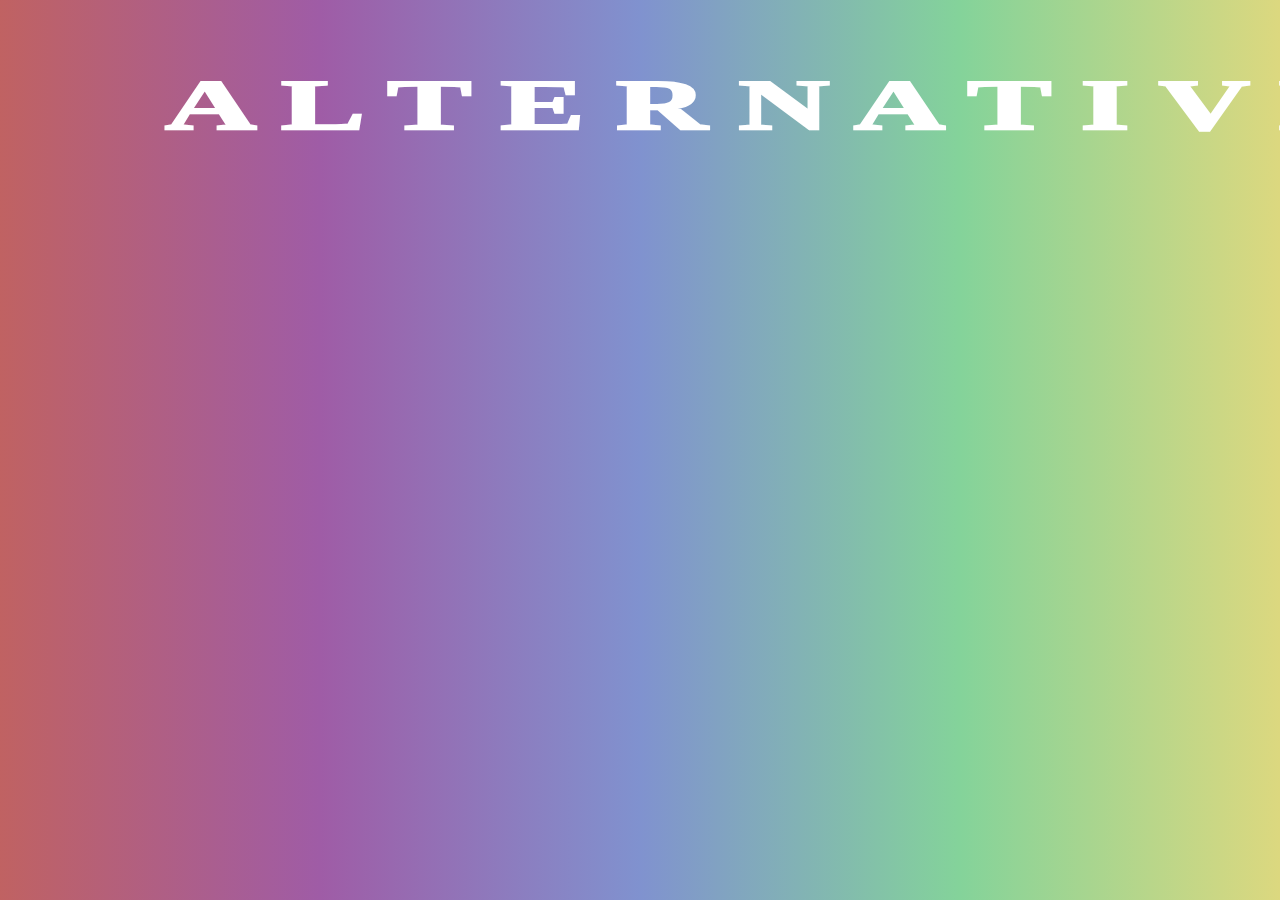
==== alternative.html @ cac51d24 "first publish" ====
<!DOCTYPE html>
<html lang="en">
<head>
    <meta http-equiv="x-ua-compatible" content="ie=edge">
    <meta charset="utf-8"> 
    <meta name="viewport" content="width=device-width, initial-scale=1">
    <title>Webpage Title</title>
    <link rel="stylesheet" href="style.css">
</head>

<body>
    <h1> A L T E R N A T I V E</h1>
    <div class="gradindex"></div>
</body>
---- style.css ----
*{
    margin: 0px;
    padding: 0px;
    box-sizing: border-box;     
}

h1{
    font-kerning: auto;
    display: inline-block;
    position: absolute;
    top: 0%;
    left: 33%;
    text-align: center;
    padding-top: 5%;
    color: white;
    font-size: 450%;
    font-weight: 1000;
    transform: scale(1.75,1);
    font-family:'Times New Roman', Times, serif;
}

.indextext{
    font-kerning: auto;
    display: inline-block;
    position: absolute;
    left: 43%;
    text-align: center;
    color: white;
    font-size: 400%;
    font-family:'Times New Roman', Times, serif;
}
  
.gradindex {
    height: 100vh;
    background: linear-gradient(to right, #C06262, #9F5CA6, #8092CF, #84D39A, #DCD87F);
}

.buttonpop {
    position: absolute;
    top: 27%;
    left: 43%;
    width: 200px;
    height: 75px;
    background: #ffffff;
    border-radius: 50%;
    font-family:'Times New Roman', Times, serif;
}

.buttonalt {
    position: absolute;
    top: 40%;
    left: 36.5%;
    width: 400px;
    height: 75px;
    background: #ffffff;
    border-radius: 50%;
    font-family:'Times New Roman', Times, serif;
}

.buttonele {
    position: absolute;
    top: 53%;
    left: 38%;
    width: 350px;
    height: 75px;
    background: #ffffff;
    border-radius: 50%;
    font-family:'Times New Roman', Times, serif;
}

.buttonjpop {
    position: absolute;
    top: 66%;
    left: 42.3%;
    width: 220px;
    height: 75px;
    background: #ffffff;
    border-radius: 50%;
    font-family:'Times New Roman', Times, serif;
}

.buttonfilm {
    position: absolute;
    top: 79%;
    left: 41.2%;
    width: 250px;
    height: 75px;
    background: #ffffff;
    border-radius: 50%;
    font-family:'Times New Roman', Times, serif;
}

.buttonpop:hover {
    background: #f2ed6a;
}
.buttonalt:hover {
    background: #f2ed6a;
}
.buttonele:hover {
    background: #f2ed6a;
}
.buttonjpop:hover {
    background: #f2ed6a;
}
.buttonfilm:hover {
    background: #f2ed6a;
}

.bar {
    position: absolute;
    width: 100%;
    height: 10px;
    border: 1px solid #ffffff;
    background-color: #ffffff;
    position: absolute;
    bottom: 25%;
    left:0%;
}

.days1{
    font-size: 100;
    font-family: 'Times New Roman', Times, serif;
    display: absolute;
    text-color: white;
    bottom: 20%;
    left: 5%;
}

.days2{
    font-size: 100;
    font-family: 'Times New Roman', Times, serif;
    bottom: 20%;
    left: 20%;
}

.days3{
    font-size: 100;
    font-family: 'Times New Roman', Times, serif;
    bottom: 20%;
    left: 35%;
}

.days4{
    font-size: 100;
    font-family: 'Times New Roman', Times, serif;
    bottom: 20%;
    left: 50%;
}

.days5{
    font-size: 100;
    font-family: 'Times New Roman', Times, serif;
    bottom: 20%;
    left: 65%;
}

.days6{
    font-size: 100;
    font-family: 'Times New Roman', Times, serif;
    bottom: 20%;
    left: 80%;
}

.days7{
    font-size: 100;
    font-family: 'Times New Roman', Times, serif;
    bottom: 20%;
    left: 95%;
}

.oval {
    height: 7px;
    width: 20px;
    background-color: rgb(255, 255, 255);
    border-radius: 50%;
    text-align: center;
    padding-bottom: 10px;
  }

.oval:hover{
    background-color: aqua;
    transition: background-color 1s;
}
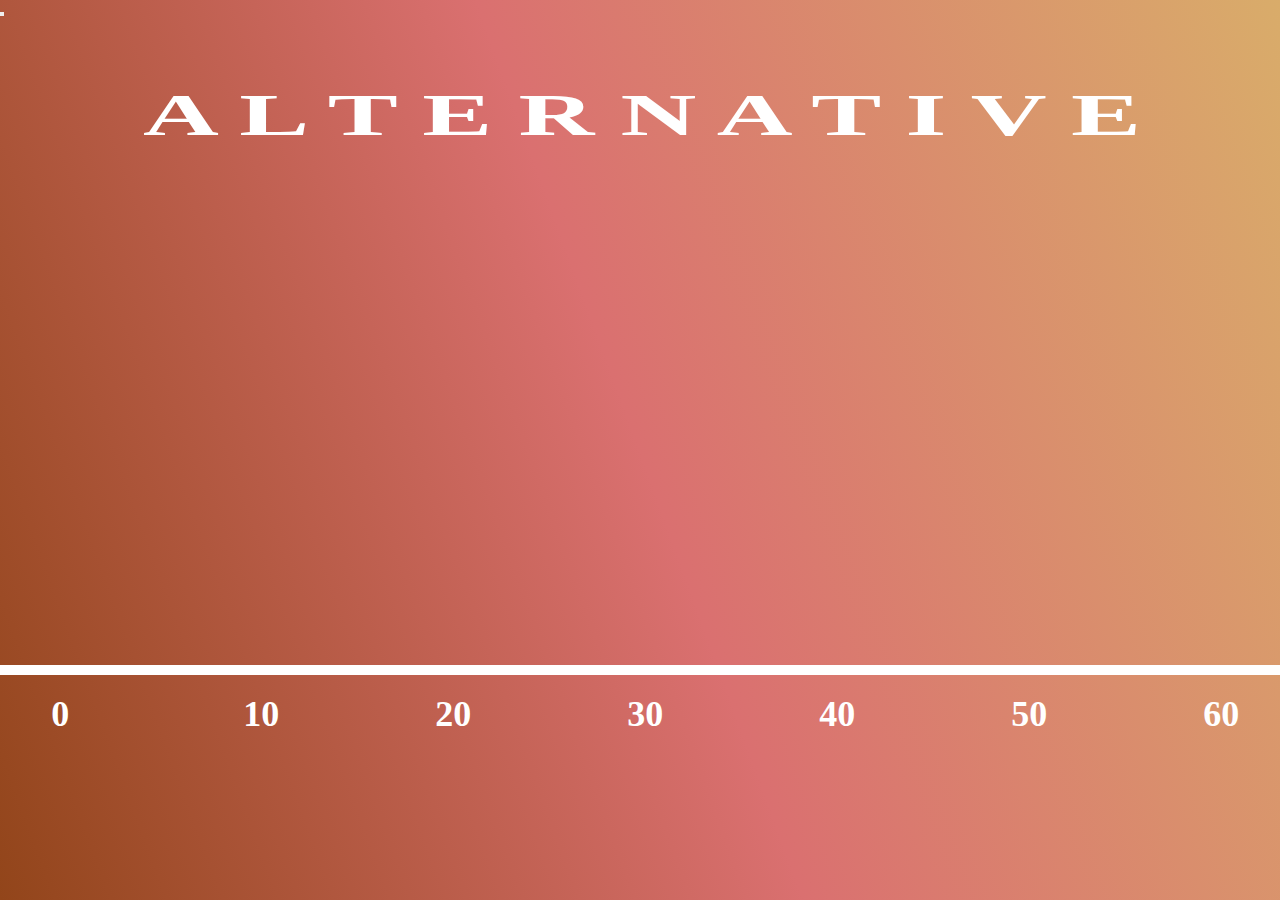
==== commit 81e53521: "oct31" ====
--- a/alternative.html
+++ b/alternative.html
@@ -4,11 +4,20 @@
     <meta http-equiv="x-ua-compatible" content="ie=edge">
     <meta charset="utf-8"> 
     <meta name="viewport" content="width=device-width, initial-scale=1">
-    <title>Webpage Title</title>
+    <title>ALTERNATIVE</title>
     <link rel="stylesheet" href="style.css">
 </head>
 
 <body>
-    <h1> A L T E R N A T I V E</h1>
-    <div class="gradindex"></div>
+    <div class="gradalt">
+        <button class="h1"><a href="index.html"><h1>A L T E R N A T I V E</h1></a></button>
+        <div class="bar"></div>
+        <div class="days1"><h3>0</h3></div>
+        <div class="days2"><h3>10</h3></div>
+        <div class="days3"><h3>20</h3></div>
+        <div class="days4"><h3>30</h3></div>
+        <div class="days5"><h3>40</h3></div>
+        <div class="days6"><h3>50</h3></div>
+        <div class="days7"><h3>60</h3></div>
+    </div>
 </body>--- a/style.css
+++ b/style.css
@@ -5,43 +5,74 @@
     box-sizing: border-box;     
 }
 
+.gradindex {
+    height: 100vh;
+    background: linear-gradient(to right, #C06262, #9F5CA6, #8092CF, #84D39A, #DCD87F);
+}
+
+.gradpop {
+    height: 100vh;
+    background: linear-gradient(110deg, #e55757, #bb73c2, #6985e9);
+}
+
+.gradalt {
+    height: 100vh;
+    background: linear-gradient(70deg, #92451a, #da7070, #d9ac6a);
+}
+
+.gradele {
+    height: 100vh;
+    background: linear-gradient(110deg, #41c49d, #6381e6, #d952e6);
+}
+
+.gradjpop {
+    height: 100vh;
+    background: linear-gradient(70deg, #7f5090, #d496c5);
+}
+
+.gradfilm {
+    height: 100vh;
+    background: linear-gradient(to right, #747474, #545a65, #696757, #695656, #313131);
+}
+
 h1{
     font-kerning: auto;
     display: inline-block;
     position: absolute;
-    top: 0%;
-    left: 33%;
-    text-align: center;
-    padding-top: 5%;
+    top: 9%;
+    width: 100%;
+    text-align: center;
     color: white;
     font-size: 450%;
-    font-weight: 1000;
+    font-weight: 900;
     transform: scale(1.75,1);
     font-family:'Times New Roman', Times, serif;
 }
 
-.indextext{
+h1:hover{
+    color:black
+}
+
+h2{
     font-kerning: auto;
     display: inline-block;
-    position: absolute;
-    left: 43%;
-    text-align: center;
-    color: white;
-    font-size: 400%;
-    font-family:'Times New Roman', Times, serif;
-}
-  
-.gradindex {
-    height: 100vh;
-    background: linear-gradient(to right, #C06262, #9F5CA6, #8092CF, #84D39A, #DCD87F);
+    text-align: center;
+    color: #8092CF;
+    font-size: 225%;
+    font-weight: 900;
+    font-family:'Times New Roman', Times, serif;
+}
+
+h2:hover{
+    color: black;
 }
 
 .buttonpop {
     position: absolute;
     top: 27%;
     left: 43%;
-    width: 200px;
-    height: 75px;
+    width: 14%;
+    height: 10%;
     background: #ffffff;
     border-radius: 50%;
     font-family:'Times New Roman', Times, serif;
@@ -49,10 +80,10 @@
 
 .buttonalt {
     position: absolute;
-    top: 40%;
-    left: 36.5%;
-    width: 400px;
-    height: 75px;
+    top: 41%;
+    left: 38%;
+    width: 24%;
+    height: 10%;
     background: #ffffff;
     border-radius: 50%;
     font-family:'Times New Roman', Times, serif;
@@ -60,10 +91,10 @@
 
 .buttonele {
     position: absolute;
-    top: 53%;
-    left: 38%;
-    width: 350px;
-    height: 75px;
+    top: 55%;
+    left: 38.8%;
+    width: 22.4%;
+    height: 10%;
     background: #ffffff;
     border-radius: 50%;
     font-family:'Times New Roman', Times, serif;
@@ -71,10 +102,10 @@
 
 .buttonjpop {
     position: absolute;
-    top: 66%;
+    top: 69%;
     left: 42.3%;
-    width: 220px;
-    height: 75px;
+    width: 15.4%;
+    height: 10%;
     background: #ffffff;
     border-radius: 50%;
     font-family:'Times New Roman', Times, serif;
@@ -82,29 +113,71 @@
 
 .buttonfilm {
     position: absolute;
-    top: 79%;
-    left: 41.2%;
-    width: 250px;
-    height: 75px;
+    top: 83%;
+    left: 42.3%;
+    width: 15.4%;
+    height: 10%;
     background: #ffffff;
     border-radius: 50%;
     font-family:'Times New Roman', Times, serif;
 }
 
 .buttonpop:hover {
-    background: #f2ed6a;
+    background: #fffcb4;
 }
 .buttonalt:hover {
-    background: #f2ed6a;
+    background: #fffcb4;
 }
 .buttonele:hover {
-    background: #f2ed6a;
+    background: #fffcb4;
 }
 .buttonjpop:hover {
-    background: #f2ed6a;
+    background: #fffcb4;
 }
 .buttonfilm:hover {
-    background: #f2ed6a;
+    background: #fffcb4;
+}
+
+.container{
+    display: flex;
+    flex-direction: column;
+    flex-wrap: wrap;
+    background-color: white;
+    position: absolute;
+    opacity: 10%;
+    width: 92vw;
+    height: 45vh;
+    left: 4%;
+    top: 22%
+}
+
+.flexbox1{
+    display: flex;
+    background-color: #f1f1f1;
+    opacity: 100%;
+    height: 2%;
+    width: 2%;
+    margin: 0.25%;
+    border-radius: 50%;
+    text-align: center;
+    font-size: 1%;
+}
+
+.flexbox1:hover{
+    background-color: #dfdb71;
+    transition-duration: 0.25s;
+}
+
+.flexbox0{
+    display: flex;
+    background-color: #f1f1f1;
+    opacity: 0%;
+    height: 2%;
+    width: 2%;
+    margin: 0.25%;
+    border-radius: 50%;
+    text-align: center;
+    font-size: 1%;
 }
 
 .bar {
@@ -118,67 +191,61 @@
     left:0%;
 }
 
+h3{
+    font-kerning: auto;
+    display: inline-block;
+    position: absolute;
+    color: white;
+    font-size: 225%;
+    font-weight: 900;
+    font-family:Georgia, 'Times New Roman', Times, serif;
+}
+
 .days1{
-    font-size: 100;
-    font-family: 'Times New Roman', Times, serif;
-    display: absolute;
-    text-color: white;
-    bottom: 20%;
-    left: 5%;
+    position: absolute;
+    font-family: 'Times New Roman', Times, serif;
+    bottom: 23%;
+    left: 4%;
 }
 
 .days2{
-    font-size: 100;
-    font-family: 'Times New Roman', Times, serif;
-    bottom: 20%;
-    left: 20%;
+    position: absolute;
+    font-family: 'Times New Roman', Times, serif;
+    bottom: 23%;
+    left: 19%;
 }
 
 .days3{
-    font-size: 100;
-    font-family: 'Times New Roman', Times, serif;
-    bottom: 20%;
-    left: 35%;
+    position: absolute;
+    font-family: 'Times New Roman', Times, serif;
+    bottom: 23%;
+    left: 34%;
 }
 
 .days4{
-    font-size: 100;
-    font-family: 'Times New Roman', Times, serif;
-    bottom: 20%;
-    left: 50%;
+    position: absolute;
+    font-family: 'Times New Roman', Times, serif;
+    bottom: 23%;
+    left: 49%;
 }
 
 .days5{
-    font-size: 100;
-    font-family: 'Times New Roman', Times, serif;
-    bottom: 20%;
-    left: 65%;
+    position: absolute;
+    font-family: 'Times New Roman', Times, serif;
+    bottom: 23%;
+    left: 64%;
 }
 
 .days6{
-    font-size: 100;
-    font-family: 'Times New Roman', Times, serif;
-    bottom: 20%;
-    left: 80%;
+    position: absolute;
+    font-family: 'Times New Roman', Times, serif;
+    bottom: 23%;
+    left: 79%;
 }
 
 .days7{
-    font-size: 100;
-    font-family: 'Times New Roman', Times, serif;
-    bottom: 20%;
-    left: 95%;
-}
-
-.oval {
-    height: 7px;
-    width: 20px;
-    background-color: rgb(255, 255, 255);
-    border-radius: 50%;
-    text-align: center;
-    padding-bottom: 10px;
-  }
-
-.oval:hover{
-    background-color: aqua;
-    transition: background-color 1s;
-}+    position: absolute;
+    font-family: 'Times New Roman', Times, serif;
+    bottom: 23%;
+    left: 94%;
+}
